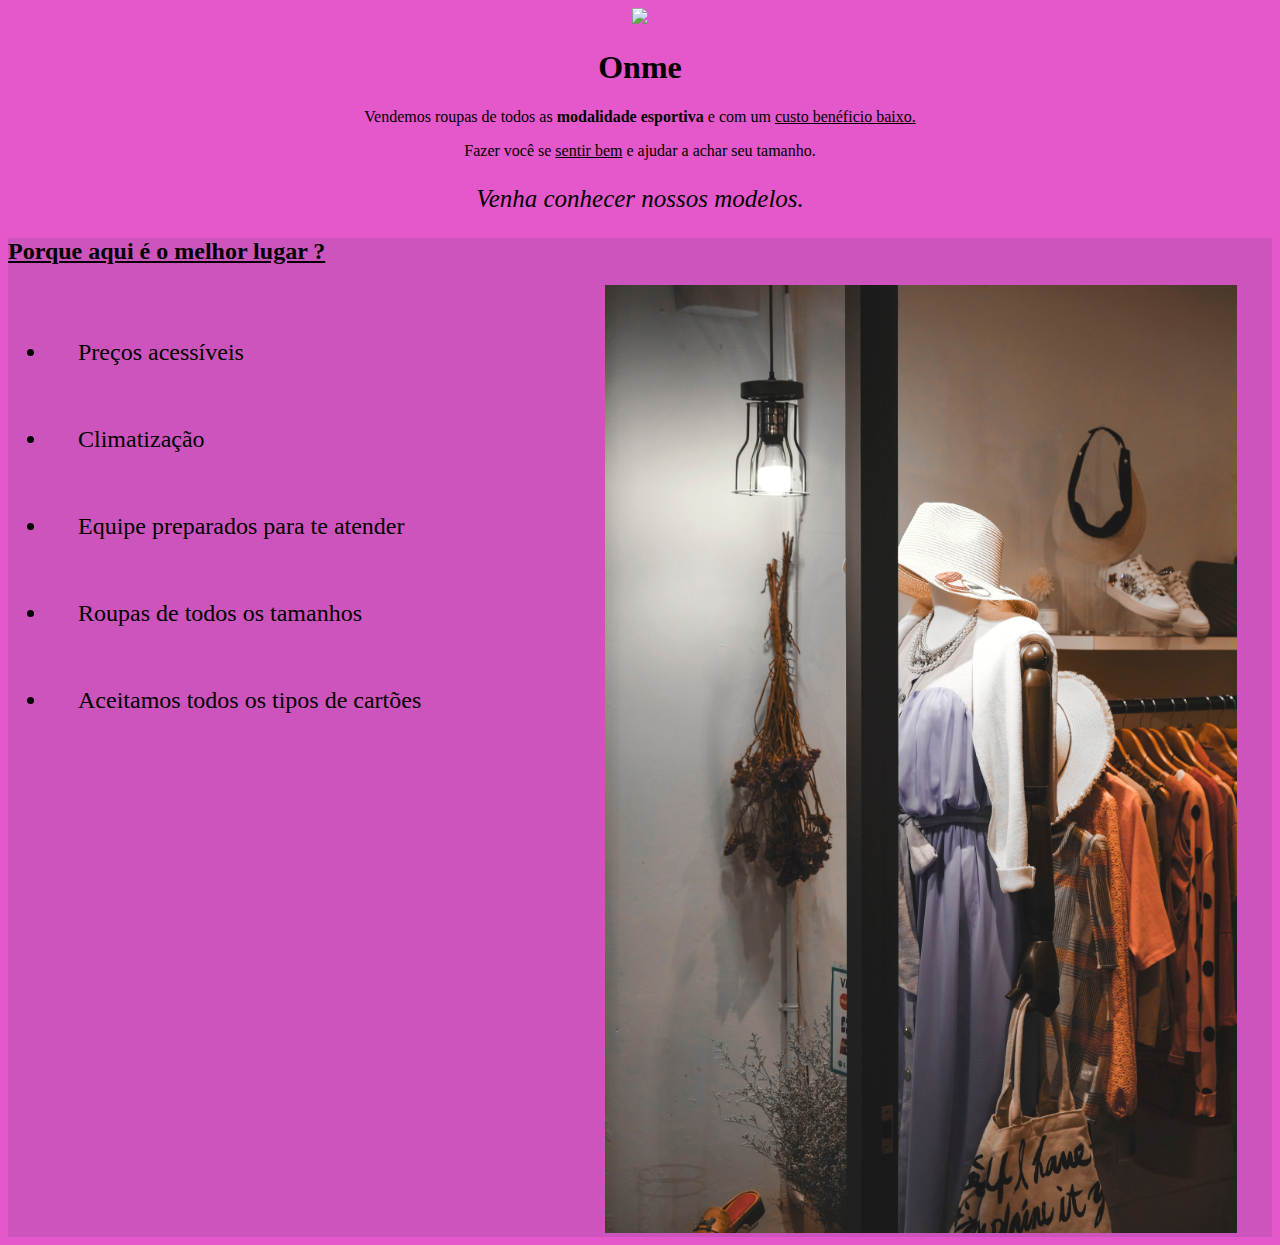
==== index.html @ c4f3e5ab "Rename Index.html to index.html" ====
<!DOCTYPE html>
<html lang="pt-br">
<head>
    <meta charset='utf-8'>

    <title>Onme</title>
  <link rel="stylesheet"  type="text/css" href="style.css"> 
</head>
<body>
    <img class="capa" src="capa.jpg">
   <h1>Onme</h1> 

<p> Vendemos roupas de todos as <strong>modalidade esportiva</strong> e
 com um <u> custo benéficio baixo.</u> </p>

<P>Fazer você se <u>sentir bem</u> e  
    ajudar a achar seu tamanho.</p>

<p style="font-size: 25px;"><em>Venha conhecer nossos modelos.</em></p>
<div class="beneficios">
  <h2> <u>Porque aqui é o melhor lugar ?</u> </h2>
  <ul>
    <li>Preços acessíveis </li>
    <li>Climatização</li>
    <li>Equipe preparados para te atender </li>
    <li>Roupas de todos os tamanhos</li>
    <li>Aceitamos todos os tipos de cartões</li>
  </ul>
  <img class="foto beneficios" src="foto beneficios.jpg">
</div> 
</body>
</html>
---- style.css ----
body{
    text-align: center;
background: rgb(229, 88, 203);
}
.capa{
    width: 100%;
}
.beneficios{
    background: rgb(206, 84, 189);
    text-align: left;
}
ul{
    display: inline-block;
    vertical-align: top;
    font-size: 150%;
margin-right: 150px;
}
li{
    padding: 30px;
}
.foto.beneficios{
    width:  50%;
    
}
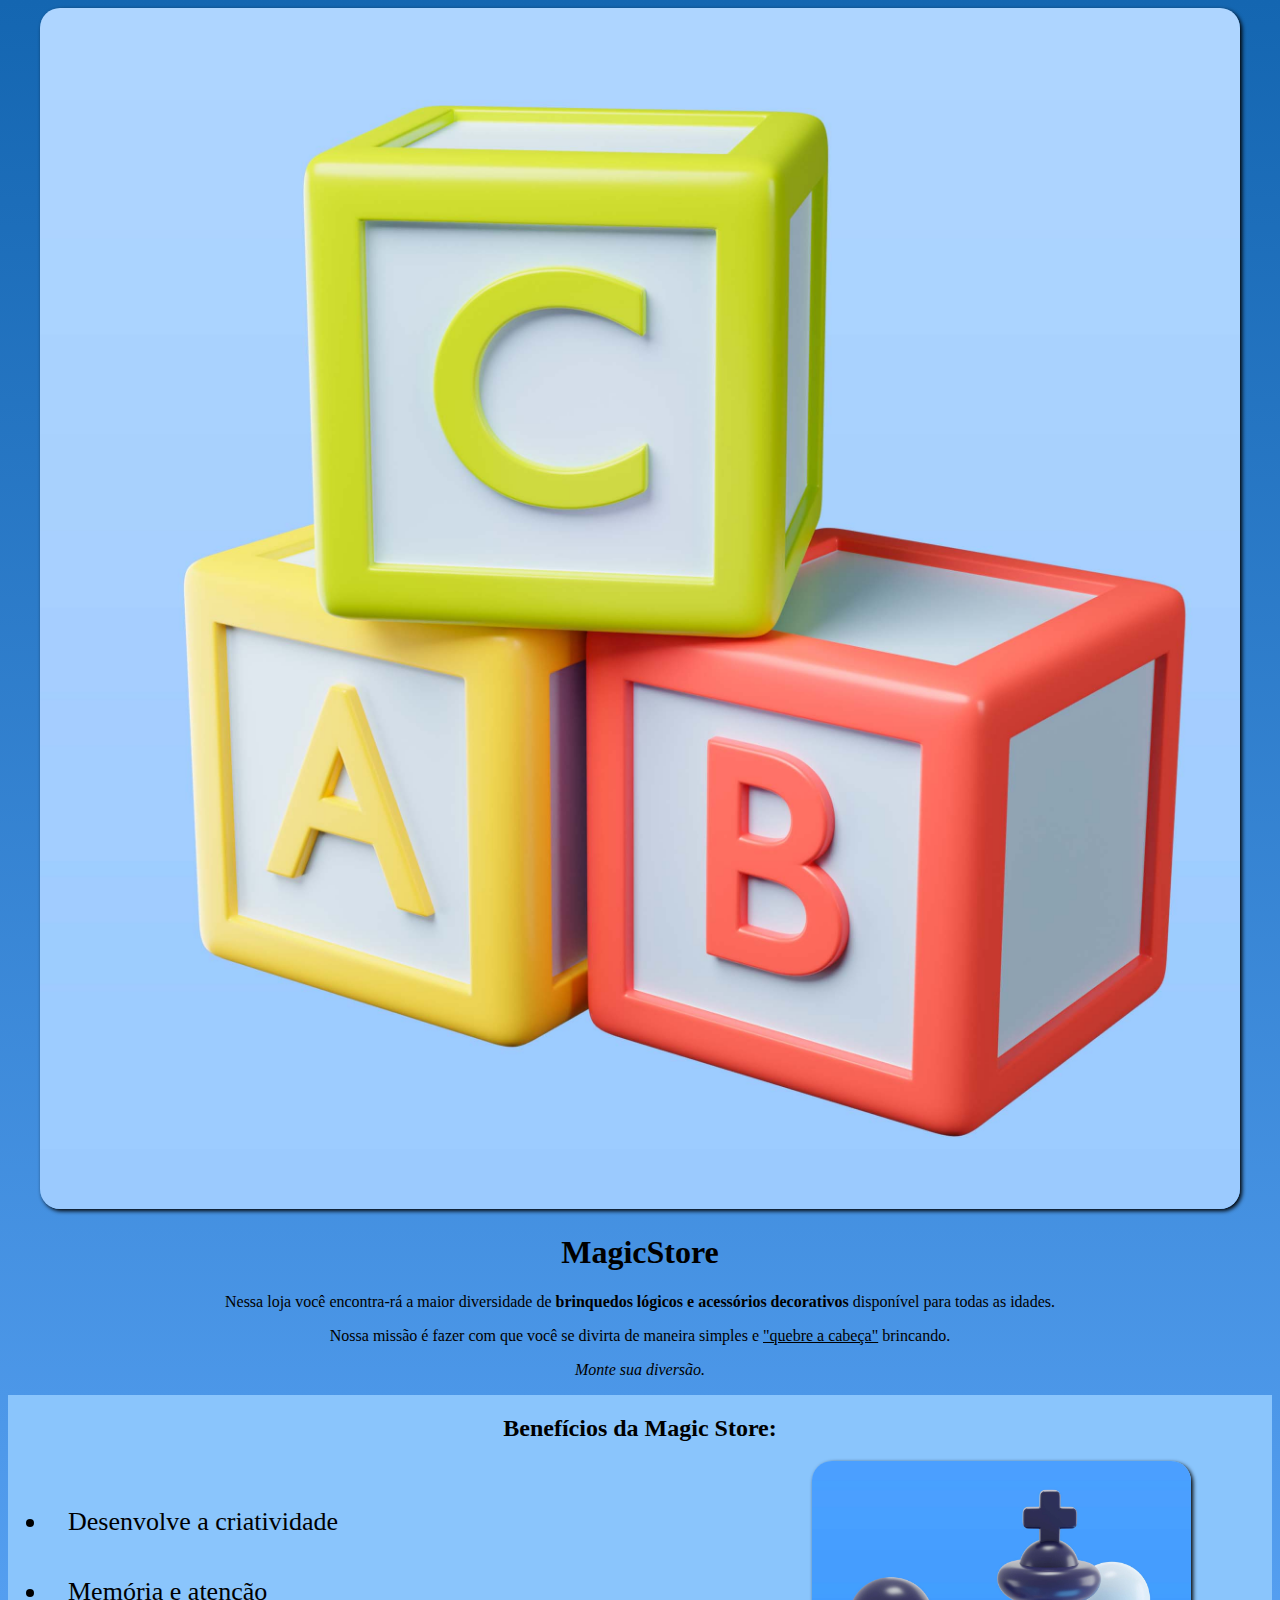
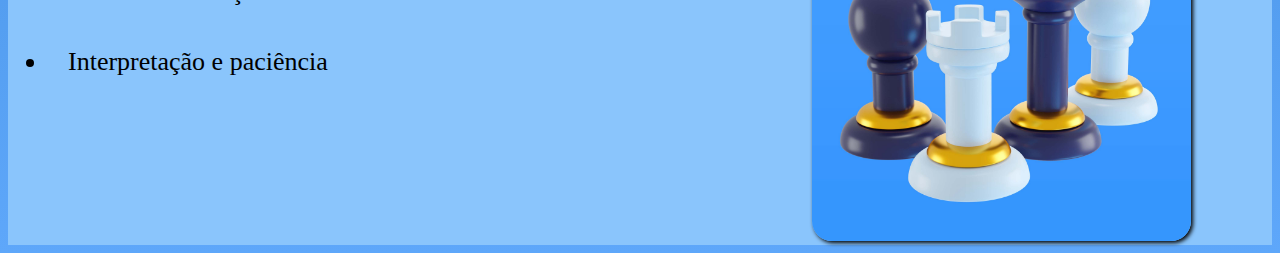
==== commit acb1c001: "Add files via upload" ====
--- a/index.html
+++ b/index.html
@@ -2,31 +2,40 @@
 <html lang="pt-br">
 <head>
     <meta charset='utf-8'>
-
-    <title>Onme</title>
-  <link rel="stylesheet"  type="text/css" href="style.css"> 
+    <meta http-equiv='X-UA-Compatible' content='IE=edge'>
+    <title>Magic Store</title>
+    <link rel="stylesheet" type="text/css" href="style.css">
 </head>
 <body>
-    <img class="capa" src="capa.jpg">
-   <h1>Onme</h1> 
+    <header>
 
-<p> Vendemos roupas de todos as <strong>modalidade esportiva</strong> e
- com um <u> custo benéficio baixo.</u> </p>
+    </header>
+    <main>
+    <div class="principal">
+        <img class="capa" src="foto-capa.jpg">
+        <h1>MagicStore</h1>
 
-<P>Fazer você se <u>sentir bem</u> e  
-    ajudar a achar seu tamanho.</p>
+        <p>Nessa loja você encontra-rá a maior diversidade de 
+        <strong>brinquedos lógicos e acessórios decorativos</strong> 
+        disponível para todas as idades.</p>
 
-<p style="font-size: 25px;"><em>Venha conhecer nossos modelos.</em></p>
-<div class="beneficios">
-  <h2> <u>Porque aqui é o melhor lugar ?</u> </h2>
-  <ul>
-    <li>Preços acessíveis </li>
-    <li>Climatização</li>
-    <li>Equipe preparados para te atender </li>
-    <li>Roupas de todos os tamanhos</li>
-    <li>Aceitamos todos os tipos de cartões</li>
-  </ul>
-  <img class="foto beneficios" src="foto beneficios.jpg">
-</div> 
+        <p>Nossa missão é fazer com que você se divirta de 
+        maneira simples e <u>"quebre a cabeça"</u> brincando.</p>
+        
+        <p><em>Monte sua diversão.</em></p>
+        </div>
+        <div class="beneficios">
+            <h2>Benefícios da Magic Store:</h2>
+            <ul>
+                <li>Desenvolve a criatividade</li>
+                <li>Memória e atenção</li>
+                <li>Interpretação e paciência</li>
+            </ul>
+            <img class="foto-beneficio" src="foto-beneficios (2).jpg">
+        </div>
+    </main>
+    <footer>
+
+    </footer>
 </body>
 </html>
--- a/style.css
+++ b/style.css
@@ -1,25 +1,35 @@
-body{
-    text-align: center;
-background: rgb(229, 88, 203);
-}
-.capa{
-    width: 100%;
-}
-.beneficios{
-    background: rgb(206, 84, 189);
-    text-align: left;
-}
-ul{
-    display: inline-block;
-    vertical-align: top;
-    font-size: 150%;
-margin-right: 150px;
-}
-li{
-    padding: 30px;
-}
-.foto.beneficios{
-    width:  50%;
-    
-}
-
+body {
+    text-align: center;
+    background: linear-gradient( rgb(20, 102, 177),#5ea7fa);
+    margin: 1 auto;
+}
+.capa{
+    width: 95%;
+    border-radius: 20px;
+    box-shadow: 2px 2px 4px #000000;
+}
+.beneficios{
+    text-align: left;
+    background-color: rgb(138, 197, 252);
+    display: inline-block;
+}
+.beneficios h2{
+    text-align: center;
+}
+.foto-beneficio{
+    width: 30%;
+    border-radius: 20px;
+    box-shadow: 2px 2px 4px #000000;
+}
+ul{
+    display: inline-block;
+    vertical-align: top;
+    font-size: 26px;
+    margin-right: 450px;
+}
+li{
+    padding: 20px;
+}
+.foto-beneficio {
+    width: 30%;
+}
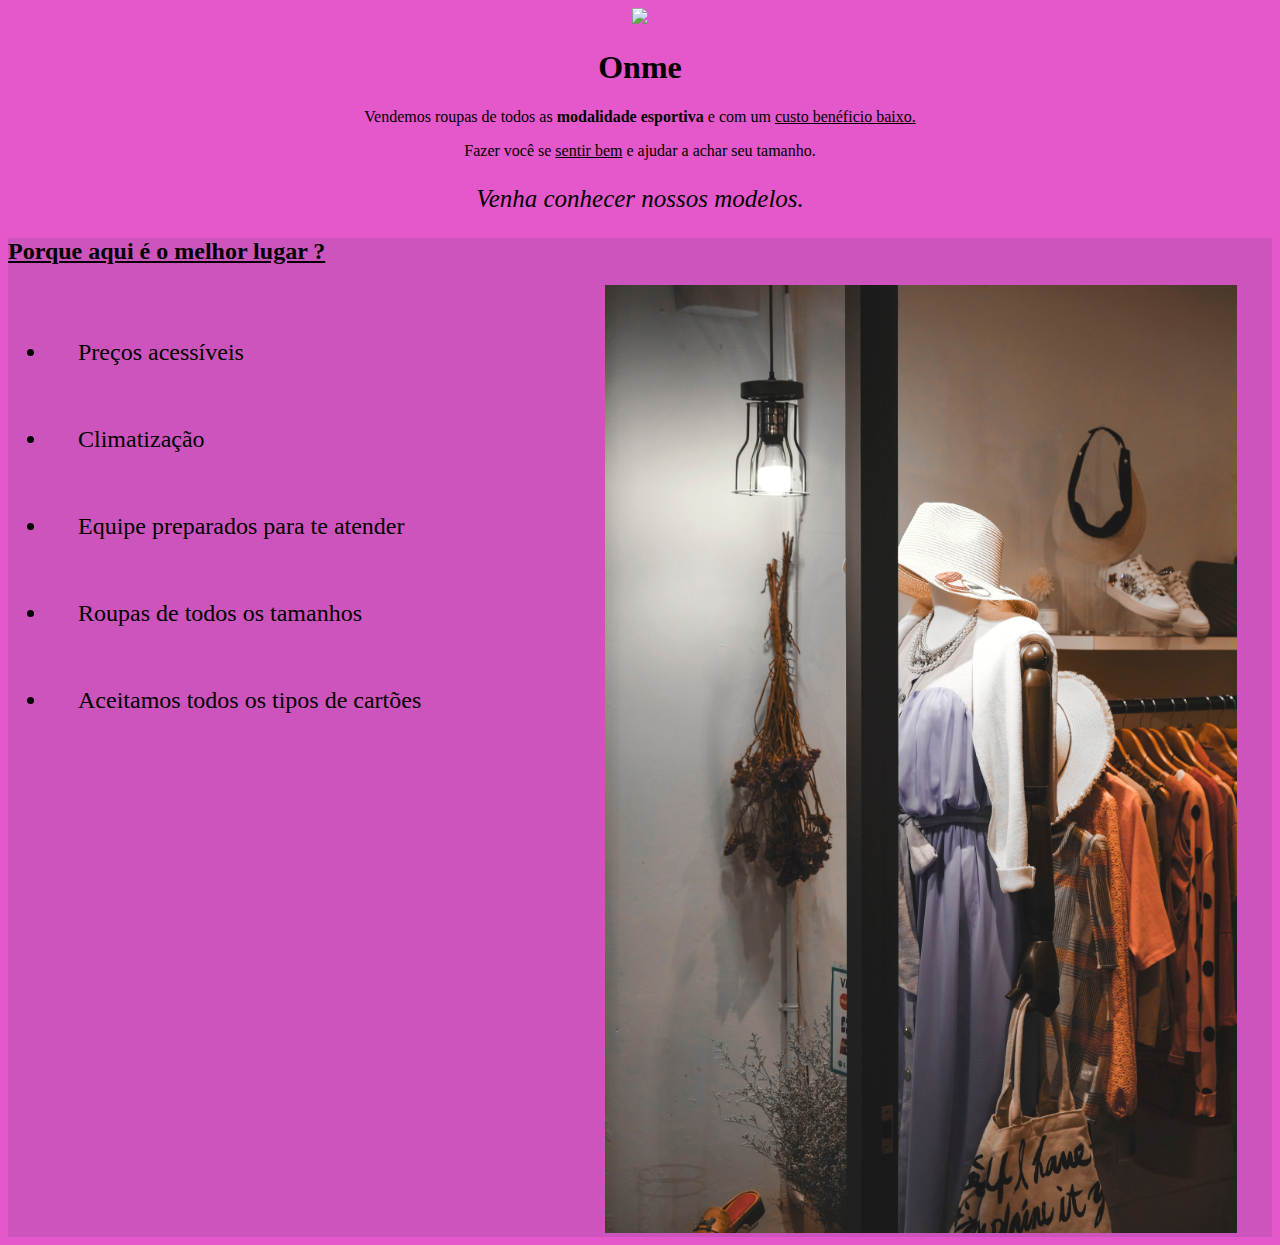
==== commit bc6dc0ca: "Add files via upload" ====
--- a/index.html
+++ b/index.html
@@ -2,40 +2,31 @@
 <html lang="pt-br">
 <head>
     <meta charset='utf-8'>
-    <meta http-equiv='X-UA-Compatible' content='IE=edge'>
-    <title>Magic Store</title>
-    <link rel="stylesheet" type="text/css" href="style.css">
+
+    <title>Onme</title>
+  <link rel="stylesheet"  type="text/css" href="style.css"> 
 </head>
 <body>
-    <header>
+    <img class="capa" src="capa.jpg">
+   <h1>Onme</h1> 
 
-    </header>
-    <main>
-    <div class="principal">
-        <img class="capa" src="foto-capa.jpg">
-        <h1>MagicStore</h1>
+<p> Vendemos roupas de todos as <strong>modalidade esportiva</strong> e
+ com um <u> custo benéficio baixo.</u> </p>
 
-        <p>Nessa loja você encontra-rá a maior diversidade de 
-        <strong>brinquedos lógicos e acessórios decorativos</strong> 
-        disponível para todas as idades.</p>
+<P>Fazer você se <u>sentir bem</u> e  
+    ajudar a achar seu tamanho.</p>
 
-        <p>Nossa missão é fazer com que você se divirta de 
-        maneira simples e <u>"quebre a cabeça"</u> brincando.</p>
-        
-        <p><em>Monte sua diversão.</em></p>
-        </div>
-        <div class="beneficios">
-            <h2>Benefícios da Magic Store:</h2>
-            <ul>
-                <li>Desenvolve a criatividade</li>
-                <li>Memória e atenção</li>
-                <li>Interpretação e paciência</li>
-            </ul>
-            <img class="foto-beneficio" src="foto-beneficios (2).jpg">
-        </div>
-    </main>
-    <footer>
-
-    </footer>
+<p style="font-size: 25px;"><em>Venha conhecer nossos modelos.</em></p>
+<div class="beneficios">
+  <h2> <u>Porque aqui é o melhor lugar ?</u> </h2>
+  <ul>
+    <li>Preços acessíveis </li>
+    <li>Climatização</li>
+    <li>Equipe preparados para te atender </li>
+    <li>Roupas de todos os tamanhos</li>
+    <li>Aceitamos todos os tipos de cartões</li>
+  </ul>
+  <img class="foto beneficios" src="foto beneficios.jpg">
+</div> 
 </body>
 </html>
--- a/style.css
+++ b/style.css
@@ -1,35 +1,25 @@
-body {
-    text-align: center;
-    background: linear-gradient( rgb(20, 102, 177),#5ea7fa);
-    margin: 1 auto;
-}
-.capa{
-    width: 95%;
-    border-radius: 20px;
-    box-shadow: 2px 2px 4px #000000;
-}
-.beneficios{
-    text-align: left;
-    background-color: rgb(138, 197, 252);
-    display: inline-block;
-}
-.beneficios h2{
-    text-align: center;
-}
-.foto-beneficio{
-    width: 30%;
-    border-radius: 20px;
-    box-shadow: 2px 2px 4px #000000;
-}
-ul{
-    display: inline-block;
-    vertical-align: top;
-    font-size: 26px;
-    margin-right: 450px;
-}
-li{
-    padding: 20px;
-}
-.foto-beneficio {
-    width: 30%;
-}
+body{
+    text-align: center;
+background: rgb(229, 88, 203);
+}
+.capa{
+    width: 100%;
+}
+.beneficios{
+    background: rgb(206, 84, 189);
+    text-align: left;
+}
+ul{
+    display: inline-block;
+    vertical-align: top;
+    font-size: 150%;
+margin-right: 150px;
+}
+li{
+    padding: 30px;
+}
+.foto.beneficios{
+    width:  50%;
+    
+}
+
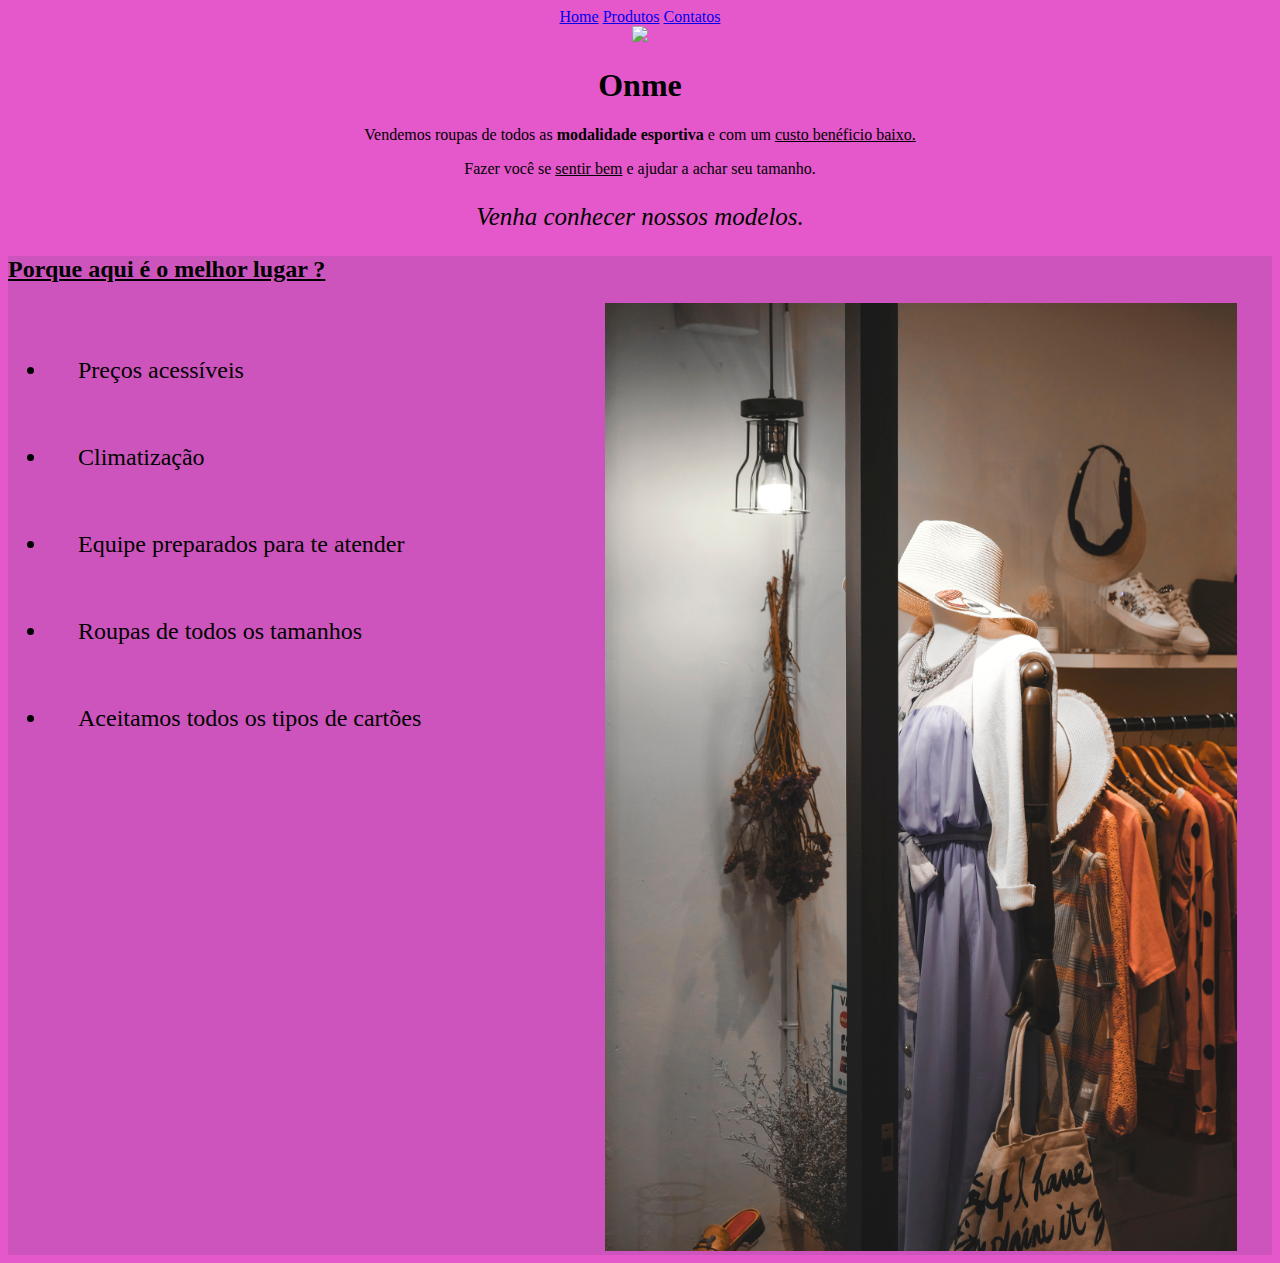
==== commit b7d0918a: "Add files via upload" ====
--- a/index.html
+++ b/index.html
@@ -7,6 +7,15 @@
   <link rel="stylesheet"  type="text/css" href="style.css"> 
 </head>
 <body>
+  <header>
+    <div class="cabecalho">
+      <nav>
+        <a href="index.html">Home</a>
+        <a href="produtos.html">Produtos</a>
+        <a href="contatos.html">Contatos</a>
+      </nav>
+    </div>
+  </header>
     <img class="capa" src="capa.jpg">
    <h1>Onme</h1> 
 
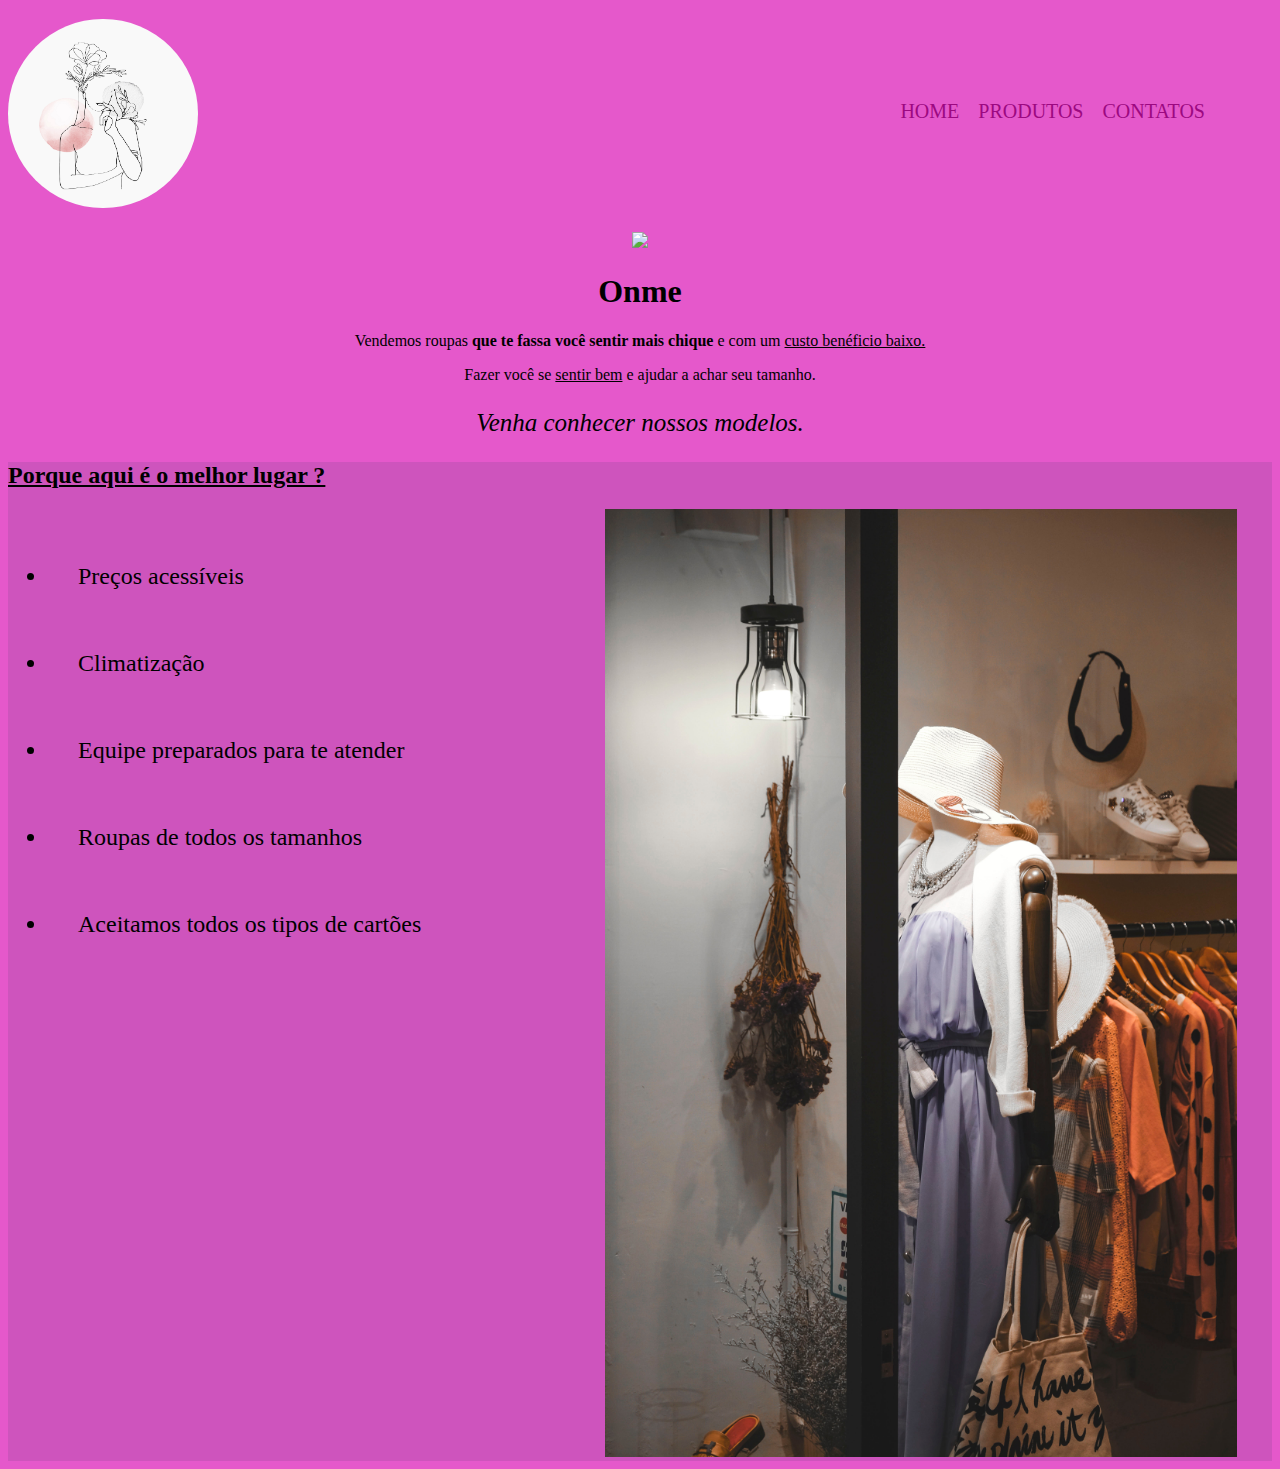
==== commit d0f6fc89: "Add files via upload" ====
--- a/index.html
+++ b/index.html
@@ -14,12 +14,13 @@
         <a href="produtos.html">Produtos</a>
         <a href="contatos.html">Contatos</a>
       </nav>
+      <h3><img class="logo" src="logo.jpg"></h3>
     </div>
   </header>
     <img class="capa" src="capa.jpg">
    <h1>Onme</h1> 
 
-<p> Vendemos roupas de todos as <strong>modalidade esportiva</strong> e
+<p> Vendemos roupas <strong>que te fassa você sentir mais chique</strong> e
  com um <u> custo benéficio baixo.</u> </p>
 
 <P>Fazer você se <u>sentir bem</u> e  
--- a/style.css
+++ b/style.css
@@ -1,6 +1,31 @@
 body{
     text-align: center;
 background: rgb(229, 88, 203);
+}
+nav{
+    position: absolute;
+    top: 100px;
+    right: 75px;
+}
+nav a {
+    text-decoration: none;
+    text-transform: uppercase;
+    padding-left: 15px;
+    font-size: 20px;
+    color: rgb(156, 9, 129);
+}
+nav a:hover {
+    font-size: 23px;
+    font-weight: bold;
+    color: rgb(116, 11, 100);
+    transition: 0.5s;
+}
+h3{
+    text-align: left;
+}
+ .logo {
+    width: 15%;
+    border-radius: 100%;
 }
 .capa{
     width: 100%;
@@ -23,3 +48,4 @@
     
 }
 
+
